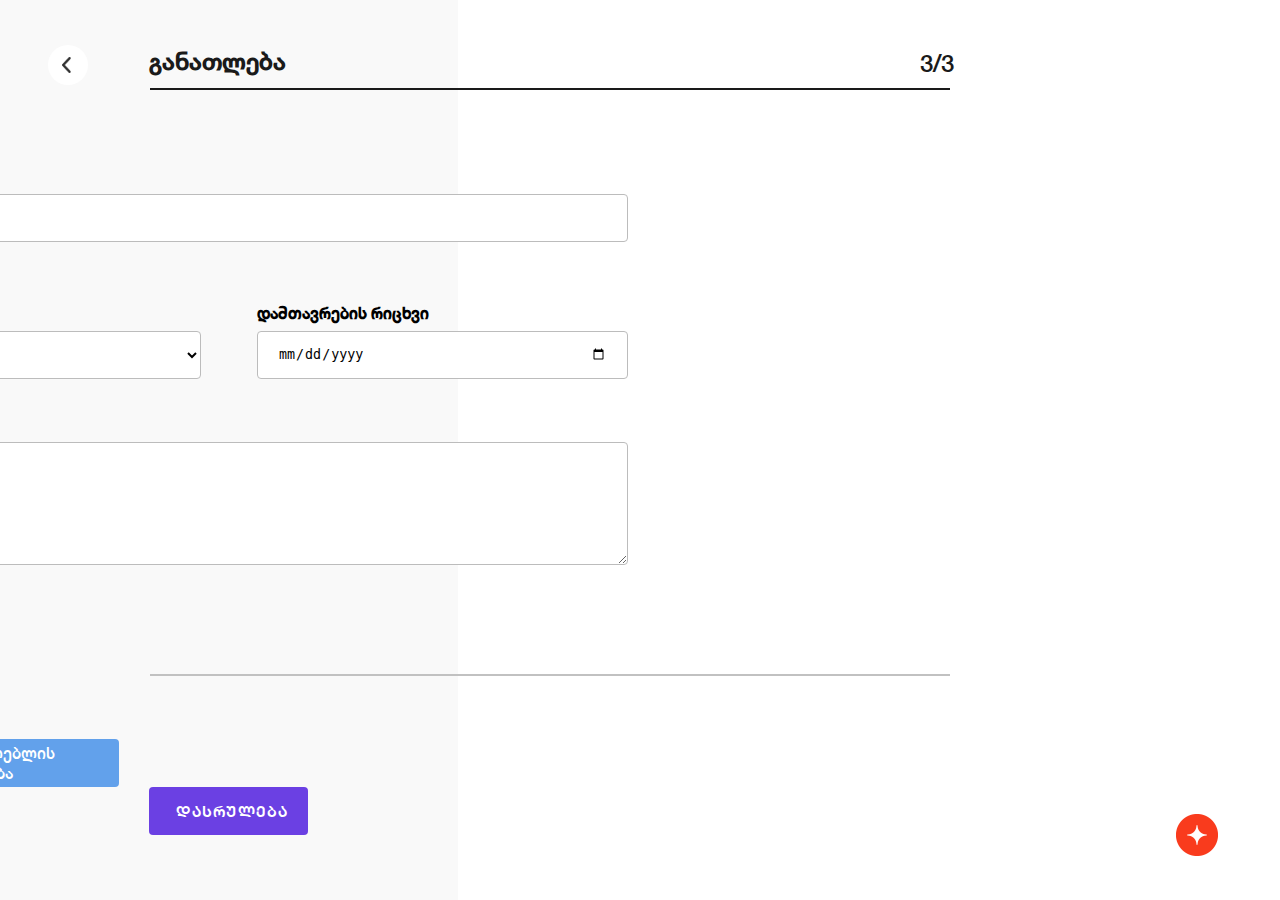
==== Education.html @ 187865a3 "inital commit" ====
<!DOCTYPE html>
<html lang="en">
<head>
    <meta charset="UTF-8">
    <meta http-equiv="X-UA-Compatible" content="IE=edge">
    <meta name="viewport" content="width=device-width, initial-scale=1.0">
    <title>Document</title>
    <link rel="stylesheet" href="Education.css" />
</head>
<body>
    <a href="index.html"><div id="HomeBtn"><img src="./images/backBtn.png"></div></a>
    <div id="ClientRez">
    </div><img id="star" src="/images/star.png" alt="">
    <div id="Hdr1">განათლება</div>
    <div id="Hdr2">3/3</div>
    <div id="line1"></div>
    <div id="Edc">
        <div class="NameN">თანამდებობა</div>
        <input class="LInpt">
        <div class="Vld">მინიმუმ 2 სიმბოლო</div>
    </div>
    <div id="Degree">
        <div class="NameN">ხარისხი</div>
        <select id="Selector">
            <option>Please select</option> 

        </select>
    </div>
    <div></div>
    <div id="EndD">
        <div class="NameN">დამთავრების რიცხვი</div>
        <input class="DateInp" type="date">
    </div>
    <div id="Descr">
        <div class="NameN">აღწერა</div>
        <textarea id="DescrText"></textarea>
    </div>
    <div id="line2"></div>
    <button id="MoreBtn">სხვა სასწავლებლის დამატება</button>
    <a href="/Experience.html"><button id="BackBtn">ᲣᲙᲐᲜ</button></a>
    <a href=""><button id="NextBtn">ᲓᲐᲡᲠᲣᲚᲔᲑᲐ</button></a>

    <script>
        const api="https://resume.redberryinternship.ge/api/degrees";
       async function getapi(url) {
// Storing response
const response = await fetch(url);

// Storing data in form of JSON
var data = await response.json();

for(let i in data){
    document.getElementById('Selector').innerHTML+=`<option value="${data[i].title}">${data[i].title}</option>`
}

}
// Calling that async function
getapi(api);
    </script>
</body>
</html>
---- Education.css ----
body{
    background: #F9F9F9;
}
@font-face {
    font-family: 'Helvetica Neue';
    src: url(fonts/HelveticaNeue-Medium-11.ttf);
}
  input {
    padding: 12px 20px;
    box-sizing: border-box;
  }
  select {
    padding: 12px 20px;
    box-sizing: border-box;
  }
  option{
    display: flex;
    flex-direction: row;
    align-items: center;
    padding: 10px 10px 10px 16px;
    gap: 10px;

    width: 370px;
    height: 4001px;
    
    font-family: 'Helvetica Neue';
    font-style: normal;
    font-weight: 400;
    font-size: 16px;
    line-height: 21px;
    /* identical to box height, or 131% */

    display: flex;
    align-items: center;

/* off black */

color: #1A1A1A;

    background: #FFFFFF;
  }
  textarea{
    padding: 12px 20px;
  box-sizing: border-box;
  font-style: normal;
font-weight: 400;
font-size: 16px;
line-height: 21px;
  }
#line1{
    position: absolute;
width: 798px;
height: 0px;
left: 150px;
top: 88px;

/* off black */

border: 1px solid #1A1A1A;
}
#Hdr1{
    position: absolute;
    width: 200px;
    height: 29px;
    left: 149px;
    top: 47px;

    font-family: 'Helvetica Neue';
    font-style: normal;
    font-weight: 700;
    font-size: 24px;
    line-height: 29px;

    /* off black */

    color: #1A1A1A;
}
#Hdr2{
    position: absolute;
width: 29px;
height: 24px;
left: 920px;
top: 49px;

    font-family: 'Helvetica Neue';
    font-style: normal;
    font-weight: 400;
    font-size: 24px;
    line-height: 29px;
/* identical to box height */

/* off black */

color: #1A1A1A;
}
#HomeBtn{
    position: absolute;
width: 40px;
height: 40px;
left: 48px;
top: 45px;
border-radius: 20px;

background: #FFFFFF;
}
#HomeBtn img{
    position: absolute;
    height: 16px;
    width: 9.17px;
    left: 14px;
    top:12px
}
#Edc{
    display: flex;
    flex-direction: column;
    align-items: flex-start;
    padding: 8px 24px;
    gap: 8px;

    position: absolute;
    width: 846px;
    height: 125px;
    left: calc(50% - 846px/2 - 411px);
    top: 157px;
}
.LInpt{
    box-sizing: border-box;

width: 798px;
height: 48px;

background: #FFFFFF;
border: 1px solid #BCBCBC;
border-radius: 4px;

font-style: normal;
font-weight: 400;
font-size: 16px;

}
.NameN{
   
    font-family: 'Helvetica Neue';
    font-style: normal;
    font-weight: 1000;
    font-size: 16px;
    line-height: 21px;
   

    color: #000000;
}
.Vld{
    font-style: normal;
    font-weight: 300;
    font-size: 14px;
    line-height: 21px;
}
#Degree{
    display: flex;
    flex-direction: column;
    align-items: flex-start;
    padding: 8px 24px;
    gap: 8px;
    
    position: absolute;
    width: 419px;
    height: 125px;
    left: calc(50% - 419px/2 - 624.5px);
    top: 294px;
}
#EndD{
    display: flex;
    flex-direction: column;
    align-items: flex-start;
    padding: 8px 24px;
    gap: 8px;
    
    position: absolute;
    width: 419px;
    height: 93px;
    left: calc(50% - 419px/2 - 197.5px);
    top: 294px;
    float:none;
    
}
.DateInp{
    width: 371px;
    height: 48px;

    background: #FFFFFF;
    border: 1px solid #BCBCBC;
    border-radius: 4px;
}
#Descr{
    display: flex;
    flex-direction: column;
    align-items: flex-start;
    padding: 8px 24px;
    gap: 8px;

    position: absolute;
    width: 846px;
    height: 224px;
    left: calc(50% - 846px/2 - 411px);
    top: 405px;

}
#DescrText{
    width: 798px;
    height: 123px;

    background: #FFFFFF;
    border: 1px solid #BCBCBC;
    border-radius: 4px;
}
#line2{
    position: absolute;
    width: 798px;
    height: 0px;
    left: 150px;
    top: 674px;
    
    border: 1px solid #C1C1C1;
}
#MoreBtn{
    display: flex;
    flex-direction: row;
    align-items: center;
    padding: 18px 60px;
    gap: 20px;

    position: absolute;
    width: 289px;
    height: 48px;
    left: calc(50% - 289px/2 - 665.5px);
    top: 719px;

    background: #62A1EB;
    border-radius: 4px;
    border-style:none;
    
    font-family: 'Helvetica Neue';
    font-style: normal;
    font-weight: 500;
    font-size: 16px;
    line-height: 20px;
    /* identical to box height */
    margin-top: 20px;

color: #FFFFFF;
cursor: pointer;
}
#NextBtn{
    font-family: 'Helvetica Neue';
font-style: normal;
font-weight: 500;
font-size: 16px;
line-height: 20px;
/* identical to box height */

letter-spacing: 0.08em;

color: #FFFFFF;

    display: flex;
flex-direction: row;
justify-content: space-between;
align-items: center;
padding: 18px 60px;
gap: 20px;

position: absolute;
width: 151px;
height: 48px;
right: 972px;
bottom: 65px;

background: #6B40E3;
border-radius: 4px;
border-style:none;
justify-content: center;
cursor: pointer;

}
#BackBtn{
    
    font-family: 'Helvetica Neue';
    font-style: normal;
    font-weight: 500;
    font-size: 16px;
    line-height: 20px;
    /* identical to box height */
    
    letter-spacing: 0.08em;
    
    color: #FFFFFF;

    display: flex;
    flex-direction: row;
    justify-content: space-between;
    align-items: center;
    padding: 18px 60px;
    gap: 20px;
    
    position: absolute;
    width: 113px;
    height: 48px;
    left: 149px;
    bottom: 65px;
    
    background: #6B40E3;
    border-radius: 4px;
    border-style:none;
    justify-content: center;
    cursor: pointer;

}
#star{
    position: absolute;
    width: 42px;
    height: 42px;
    left: 1176px;
    bottom: 44px;
}
#ClientRez{
    position: absolute;
    width: 822px;
    height: 100%;
    right: 0px;
    top: 0px;
    
    background: #FFFFFF;
    
}
#Selector{
    width: 371px;
    height: 48px;

    background: #FFFFFF;
    border: 1px solid #BCBCBC;
    border-radius: 4px;
}
option:first-child{
	display: none;
}
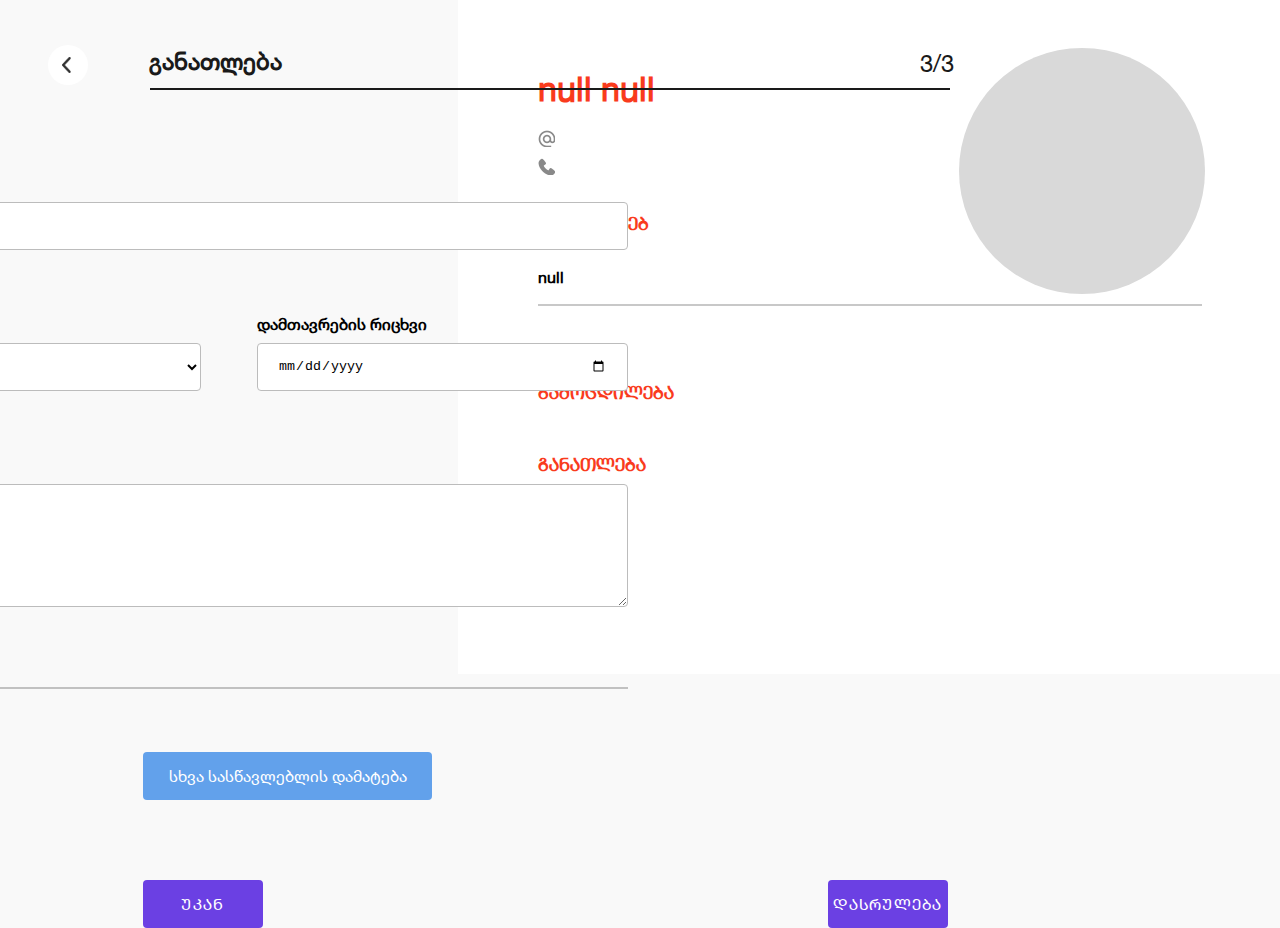
==== commit f1bd6677: "Finished Saving Data from js files" ====
--- a/Education.html
+++ b/Education.html
@@ -6,41 +6,96 @@
     <meta name="viewport" content="width=device-width, initial-scale=1.0">
     <title>Document</title>
     <link rel="stylesheet" href="Education.css" />
+    
 </head>
 <body>
     <a href="index.html"><div id="HomeBtn"><img src="./images/backBtn.png"></div></a>
     <div id="ClientRez">
-    </div><img id="star" src="/images/star.png" alt="">
+       
+        <div id="ClientName">asda</div>
+        <div id="ClientPhoto">
+            
+        </div>
+        <div id="At_img">
+            <img  src="images/at.png">
+        </div>
+        <div id="ClientEmail"></div>
+
+        <div id="Phone_img">
+        <img src="images/phone.png">
+        </div>
+        <div id="ClientPhone">
+            
+        </div>
+        <div id="ClientAbt">
+            ᲩᲔᲛ ᲨᲔᲡᲐᲮᲔᲑ
+        </div>
+        <div id="ClientAbout">
+        </div>
+        <div id="Exp_Edc">
+            <div class=ClientExpDivs>
+                <div class="ClientExp">ᲒᲐᲛᲝᲪᲓᲘᲚᲔᲑᲐ</div>
+                <div class="ClientPosition"></div>
+                <div class="ClientDates"></div>
+                <div class="ClientDescr"></div>
+                
+            </div>
+            <script src="LoadData.js"></script>
+            <div class="ClientEdcDiv">
+                <div class="ClientExp">ᲒᲐᲜᲐᲗᲚᲔᲑᲐ</div>
+                <div class="ClientSchool"></div>
+                <div class="ClientEDate"></div>
+                <div class="ClientEDescr"></div>
+            </div>
+       
+       
+        </div>
+        
+    </div>
+        
     <div id="Hdr1">განათლება</div>
     <div id="Hdr2">3/3</div>
     <div id="line1"></div>
-    <div id="Edc">
-        <div class="NameN">თანამდებობა</div>
-        <input class="LInpt">
-        <div class="Vld">მინიმუმ 2 სიმბოლო</div>
+
+    <div id="mainDiv">
+    <div class="Edc">
+        <div class="NameN">სასწავლებელი</div>
+        <input onkeyup="UpdSchool(0)" class="LInpt1">
+        <div  class="Vld">მინიმუმ 2 სიმბოლო</div>
     </div>
-    <div id="Degree">
-        <div class="NameN">ხარისხი</div>
-        <select id="Selector">
+    <div class="Degree_EndD">
+    <div class="Degree">
+        <div  class="NameN">ხარისხი</div>
+        <select onchange="UpdSchool1(0)" class="Selector">
             <option>Please select</option> 
 
         </select>
+        </div>
+        <div class="EndD">
+            <div class="NameN">დამთავრების რიცხვი</div>
+            <input class="DateInp" onchange="UpdDate(0)" type="date">
+        </div>
     </div>
-    <div></div>
-    <div id="EndD">
-        <div class="NameN">დამთავრების რიცხვი</div>
-        <input class="DateInp" type="date">
+    <div class="Descr">
+        <div class="NameN">აღწერა</div>
+        <textarea onkeyup="UpdDescr(0)" class="DescrText"></textarea>
     </div>
-    <div id="Descr">
-        <div class="NameN">აღწერა</div>
-        <textarea id="DescrText"></textarea>
+    <div class="line2"></div>
+
     </div>
-    <div id="line2"></div>
-    <button id="MoreBtn">სხვა სასწავლებლის დამატება</button>
-    <a href="/Experience.html"><button id="BackBtn">ᲣᲙᲐᲜ</button></a>
-    <a href=""><button id="NextBtn">ᲓᲐᲡᲠᲣᲚᲔᲑᲐ</button></a>
+
+            <div>
+
+                <div class="BtnsDiv">
+    
+                    <button  onclick="More();ragac()" id="MoreBtn">სხვა სასწავლებლის დამატება</button>
+                    <a href="/Experience.html"><button id="BackBtn">ᲣᲙᲐᲜ</button></a>
+                    <a href=""><button id="NextBtn">ᲓᲐᲡᲠᲣᲚᲔᲑᲐ</button></a>
+                </div>
+            </div>
 
     <script>
+        function ragac(){
         const api="https://resume.redberryinternship.ge/api/degrees";
        async function getapi(url) {
 // Storing response
@@ -49,13 +104,35 @@
 // Storing data in form of JSON
 var data = await response.json();
 
-for(let i in data){
-    document.getElementById('Selector').innerHTML+=`<option value="${data[i].title}">${data[i].title}</option>`
+
+
+    for(let i in data){
+
+    for(let j=0;j<document.getElementsByClassName('Selector').length;j++ ){
+        document.getElementsByClassName('Selector')[j].innerHTML+=`<option value="${data[i].title}">${data[i].title}</option>`}
+
+        if(localStorage.getItem('DegT')){   
+        savedDeg=JSON.parse(localStorage.getItem('DegT'))
+        for(let j=0;j<savedDeg.length;j++){
+            const a=document.getElementsByClassName('LInpt1')[j].value;
+            
+
+            document.getElementsByClassName('ClientSchool')[j].innerHTML=a+', '+savedDeg[j];
+        document.getElementsByClassName('Selector')[j].value=savedDeg[j];
+        
+    }
+    }
 }
 
 }
 // Calling that async function
-getapi(api);
+getapi(api);}
+ragac();
+    </script>
+    <script src="Education.js"></script>
+    <script> document.getElementById('Exp_Edc').innerHTML+=`<img id="star" src="/images/star.png" alt="">`
+    document.getElementById('ClientRez').style.height=500+document.getElementById('Exp_Edc').offsetHeight+'px';
+    // console.log(document.getElementById('Exp_Edc').offsetHeight)
     </script>
 </body>
 </html>--- a/Education.css
+++ b/Education.css
@@ -3,15 +3,20 @@
 }
 @font-face {
     font-family: 'Helvetica Neue';
-    src: url(fonts/HelveticaNeue-Medium-11.ttf);
+    src: url(fonts/HelveticaNeue-01.ttf);
 }
   input {
     padding: 12px 20px;
     box-sizing: border-box;
   }
   select {
+    
     padding: 12px 20px;
     box-sizing: border-box;
+    
+  }
+  a{
+    text-decoration: none;
   }
   option{
     display: flex;
@@ -47,6 +52,14 @@
 font-size: 16px;
 line-height: 21px;
   }
+  #mainDiv{
+    display: grid;
+    grid-template-columns: auto;
+    position: relative;
+    left: calc(50% - 846px/2 - 411px);
+    top: 157px;
+    width: 80%;
+   }
 #line1{
     position: absolute;
 width: 798px;
@@ -57,6 +70,15 @@
 /* off black */
 
 border: 1px solid #1A1A1A;
+}
+.ClientPosition, .ClientSchool{
+    font-family: 'Helvetica Neue';
+    font-style: normal;
+    font-weight: 600;
+    font-size: 16px;
+    line-height: 20px;
+    color: #1A1A1A;
+    margin-top: 15px;
 }
 #Hdr1{
     position: absolute;
@@ -110,20 +132,20 @@
     left: 14px;
     top:12px
 }
-#Edc{
+.Edc{
     display: flex;
     flex-direction: column;
     align-items: flex-start;
     padding: 8px 24px;
     gap: 8px;
 
-    position: absolute;
+    /* position: relative; */
     width: 846px;
     height: 125px;
-    left: calc(50% - 846px/2 - 411px);
+    /* left: 0px; */
     top: 157px;
 }
-.LInpt{
+.LInpt1{
     box-sizing: border-box;
 
 width: 798px;
@@ -155,32 +177,32 @@
     font-size: 14px;
     line-height: 21px;
 }
-#Degree{
+.Degree{
     display: flex;
     flex-direction: column;
     align-items: flex-start;
     padding: 8px 24px;
     gap: 8px;
     
-    position: absolute;
-    width: 419px;
+    width: 379px;
     height: 125px;
-    left: calc(50% - 419px/2 - 624.5px);
+    left: 0px;
     top: 294px;
 }
-#EndD{
+.Degree_EndD{
+    display: flex;
+}
+.EndD{
     display: flex;
     flex-direction: column;
     align-items: flex-start;
     padding: 8px 24px;
     gap: 8px;
     
-    position: absolute;
     width: 419px;
     height: 93px;
     left: calc(50% - 419px/2 - 197.5px);
     top: 294px;
-    float:none;
     
 }
 .DateInp{
@@ -191,21 +213,20 @@
     border: 1px solid #BCBCBC;
     border-radius: 4px;
 }
-#Descr{
+.Descr{
     display: flex;
     flex-direction: column;
     align-items: flex-start;
     padding: 8px 24px;
     gap: 8px;
 
-    position: absolute;
     width: 846px;
     height: 224px;
     left: calc(50% - 846px/2 - 411px);
     top: 405px;
 
 }
-#DescrText{
+.DescrText{
     width: 798px;
     height: 123px;
 
@@ -213,42 +234,45 @@
     border: 1px solid #BCBCBC;
     border-radius: 4px;
 }
-#line2{
-    position: absolute;
+.line2{
+    position:relative;
     width: 798px;
     height: 0px;
-    left: 150px;
-    top: 674px;
-    
+    left: 22px;
+    margin: 0;
     border: 1px solid #C1C1C1;
 }
+.BtnsDiv{
+    width: 50%;
+}
 #MoreBtn{
     display: flex;
     flex-direction: row;
+    justify-content:center;
     align-items: center;
-    padding: 18px 60px;
+    /* padding: 18px 60px; */
     gap: 20px;
-
-    position: absolute;
+    
+    position: relative;
     width: 289px;
     height: 48px;
-    left: calc(50% - 289px/2 - 665.5px);
-    top: 719px;
-
+    left: 135px;
+    top: 200px;
+    
     background: #62A1EB;
     border-radius: 4px;
-    border-style:none;
-    
-    font-family: 'Helvetica Neue';
-    font-style: normal;
-    font-weight: 500;
-    font-size: 16px;
-    line-height: 20px;
-    /* identical to box height */
-    margin-top: 20px;
+    border-style:none ;
+    font-family: 'Helvetica Neue';
+font-style: normal;
+font-weight: 500;
+font-size: 16px;
+line-height: 20px;
+/* identical to box height */
+margin-top: 20px;
 
 color: #FFFFFF;
 cursor: pointer;
+margin-right: 0;
 }
 #NextBtn{
     font-family: 'Helvetica Neue';
@@ -272,8 +296,12 @@
 position: absolute;
 width: 151px;
 height: 48px;
-right: 972px;
-bottom: 65px;
+left:820px;
+
+ position:relative;
+    width: 113px;
+    height: 48px;
+    top: 232px;
 
 background: #6B40E3;
 border-radius: 4px;
@@ -284,6 +312,14 @@
 }
 #BackBtn{
     
+    
+    letter-spacing: 0.08em;
+    
+    color: #FFFFFF;
+    
+    
+
+    margin: 0;
     font-family: 'Helvetica Neue';
     font-style: normal;
     font-weight: 500;
@@ -297,17 +333,16 @@
 
     display: flex;
     flex-direction: row;
-    justify-content: space-between;
     align-items: center;
     padding: 18px 60px;
     gap: 20px;
-    
-    position: absolute;
+
+    position:relative;
     width: 113px;
     height: 48px;
-    left: 149px;
-    bottom: 65px;
-    
+    left: 135px;
+    top: 280px;
+
     background: #6B40E3;
     border-radius: 4px;
     border-style:none;
@@ -316,23 +351,27 @@
 
 }
 #star{
-    position: absolute;
+    position: relative;
     width: 42px;
     height: 42px;
-    left: 1176px;
-    bottom: 44px;
+   
+    top:100%;
 }
 #ClientRez{
+    
+    
     position: absolute;
     width: 822px;
-    height: 100%;
+    
+    height:100%;
     right: 0px;
     top: 0px;
-    
     background: #FFFFFF;
-    
-}
-#Selector{
+ 
+    
+    
+}
+.Selector{
     width: 371px;
     height: 48px;
 
@@ -342,4 +381,201 @@
 }
 option:first-child{
 	display: none;
+}
+#ClientName{
+    position: absolute;
+width: 400px;
+height: 42px;
+left: 80px;
+top: 68px;
+
+font-family: 'Helvetica Neue';
+font-style: normal;
+font-weight: 700;
+font-size: 34px;
+line-height: 42px;
+/* identical to box height */
+
+
+color: #F93B1D;
+}
+#ClientPhoto{
+    position: absolute;
+width: 246px;
+height: 246px;
+left: 501px;
+top: 48px;
+
+background: url(.jpg), #D9D9D9;
+border-radius: 133px;
+background-size: cover;
+}
+#ClientEmail{
+    position: absolute;
+width: 179px;
+height: 21px;
+left: 111px;
+top: 130px;
+
+font-family: 'Helvetica Neue';
+font-style: normal;
+font-weight: 400;
+font-size: 18px;
+line-height: 21px;
+
+/* off black */
+
+color: #1A1A1A;
+}
+#ClientPhone{
+    position: absolute;
+width: 151px;
+height: 21px;
+left: 111px;
+top: 158px;
+
+font-family: 'Helvetica Neue';
+font-style: normal;
+font-weight: 400;
+font-size: 18px;
+line-height: 21px;
+
+/* off black */
+
+color: #1A1A1A;
+}
+#ClientAbt{
+    position: absolute;
+width: 118px;
+height: 22px;
+left: 80px;
+top: 213px;
+
+font-family: 'Helvetica Neue';
+font-style: normal;
+font-weight: 700;
+font-size: 18px;
+line-height: 22px;
+/* identical to box height */
+
+
+color: #F93B1D;
+}
+#ClientAbout{
+    position: absolute;
+width: 432px;
+height: 72px;
+left: 80px;
+top: 250px;
+
+font-family: 'Helvetica Neue';
+font-style: normal;
+font-weight: 400;
+font-size: 16px;
+line-height: 22px;
+/* or 138% */
+
+text-transform: lowercase;
+
+color: #000000;
+}
+#ClientAbout p{
+    word-wrap: break-word;
+    font-family: 'Helvetica Neue';
+    font-style: normal;
+    font-weight: 600;
+    font-size: 16px;
+    color: #000000;
+}
+#Cline{
+    opacity: 1;
+    position: absolute;
+width: 662px;
+height: 0px;
+border: 1px solid #C8C8C8;
+}
+#At_img{
+    position: absolute;
+    left: 80px;
+    top:130px;
+}
+#At_img img{
+    height: 16.666664123535156px;
+width: 16.666664123535156px;
+left: 1.66668701171875px;
+top: 1.666748046875px;
+border-radius: 0px;
+
+}
+#Phone_img{
+ position: absolute;
+ top: 158px;
+ left:80px;
+}
+#Phone_img img{
+    height: 16.641902923583984px;
+width: 16.63849449157715px;
+left: 1.55352783203125px;
+top: 1.8046875px;
+border-radius: 0px;
+
+}
+.ClientExp{
+    font-family: 'Helvetica Neue';
+    font-style: normal;
+    font-weight: 700;
+    font-size: 18px;
+    line-height: 22px;
+    /* identical to box height */
+
+    
+    color: #F93B1D;
+}
+.ClientDates, .ClientEDate{
+    font-family: 'Helvetica Neue';
+font-style: italic;
+font-weight: 400;
+font-size: 16px;
+line-height: 19px;
+margin-top: 7px;
+color: #919191;
+}
+.ClientDescr, .ClientEDescr{
+    font-family: 'Helvetica Neue';
+font-style: normal;
+font-weight: 500;
+font-size: 16px;
+line-height: 22px;
+margin-top: 30px;
+/* or 138% */
+
+text-transform: capitalize;
+word-break:break-all;
+color: #000000;
+margin-top: 16px;
+}
+.Cline2{
+    opacity: 1;
+    position: absolute;
+    width: 662px;
+    height: 0px;
+    border: 1px solid #C8C8C8;
+   
+    
+}
+.ClientExpDivs{
+    display: grid;
+    margin-top: 22px;
+    margin-bottom: 12px;
+   
+}
+#Exp_Edc{
+    display: grid;
+ grid-template-columns: auto;
+ position: relative;
+
+ top:360px;
+ left: 80px;
+ width:658px;
+ margin:0%;
 }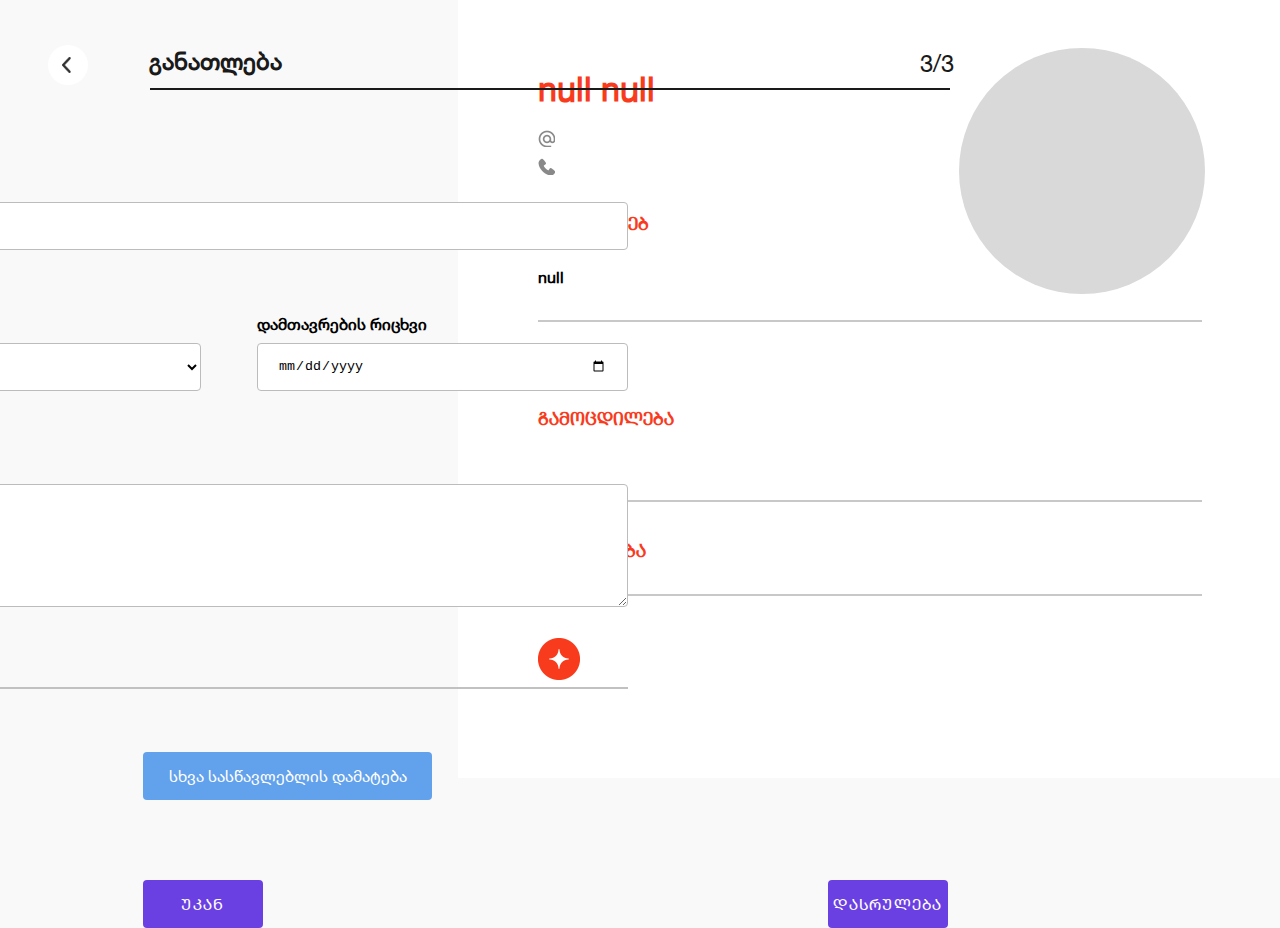
==== commit 91fd8c67: "+Validations +data bugfixes +styling" ====
--- a/Education.html
+++ b/Education.html
@@ -38,6 +38,7 @@
                 <div class="ClientPosition"></div>
                 <div class="ClientDates"></div>
                 <div class="ClientDescr"></div>
+                <div class="line3"></div>
                 
             </div>
             <script src="LoadData.js"></script>
@@ -46,6 +47,7 @@
                 <div class="ClientSchool"></div>
                 <div class="ClientEDate"></div>
                 <div class="ClientEDescr"></div>
+                <div class="line3"></div>
             </div>
        
        
@@ -60,25 +62,28 @@
     <div id="mainDiv">
     <div class="Edc">
         <div class="NameN">სასწავლებელი</div>
-        <input onkeyup="UpdSchool(0)" class="LInpt1">
+            <div class="NameGrd">
+            <input onkeyup="UpdSchool(0);EdcVal(0)" class="LInpt1">
+            <img class="ErrImg1" src="images/Vector.png">
+            </div>
         <div  class="Vld">მინიმუმ 2 სიმბოლო</div>
     </div>
     <div class="Degree_EndD">
     <div class="Degree">
         <div  class="NameN">ხარისხი</div>
-        <select onchange="UpdSchool1(0)" class="Selector">
-            <option>Please select</option> 
+        <select aria-placeholder="აირჩიეთ ხარისხი" onchange="UpdSchool1(0);SelVal(0)" class="Selector">
+            <option>აირჩიეთ ხარისხი</option> 
 
         </select>
         </div>
         <div class="EndD">
             <div class="NameN">დამთავრების რიცხვი</div>
-            <input class="DateInp" onchange="UpdDate(0)" type="date">
+            <input class="DateInp" onchange="UpdDate(0);DateVal(0)" type="date">
         </div>
     </div>
     <div class="Descr">
         <div class="NameN">აღწერა</div>
-        <textarea onkeyup="UpdDescr(0)" class="DescrText"></textarea>
+        <textarea onkeyup="UpdDescr(0);DescrVal(0)" class="DescrText"></textarea>
     </div>
     <div class="line2"></div>
 
@@ -90,7 +95,7 @@
     
                     <button  onclick="More();ragac()" id="MoreBtn">სხვა სასწავლებლის დამატება</button>
                     <a href="/Experience.html"><button id="BackBtn">ᲣᲙᲐᲜ</button></a>
-                    <a href=""><button id="NextBtn">ᲓᲐᲡᲠᲣᲚᲔᲑᲐ</button></a>
+                    <button onclick="SelVal(0)" id="NextBtn">ᲓᲐᲡᲠᲣᲚᲔᲑᲐ</button>
                 </div>
             </div>
 
@@ -130,6 +135,7 @@
 ragac();
     </script>
     <script src="Education.js"></script>
+    <script src="EducationVal.js"></script>
     <script> document.getElementById('Exp_Edc').innerHTML+=`<img id="star" src="/images/star.png" alt="">`
     document.getElementById('ClientRez').style.height=500+document.getElementById('Exp_Edc').offsetHeight+'px';
     // console.log(document.getElementById('Exp_Edc').offsetHeight)
--- a/Education.css
+++ b/Education.css
@@ -526,10 +526,17 @@
     font-weight: 700;
     font-size: 18px;
     line-height: 22px;
+    margin-top: 26px;
     /* identical to box height */
 
     
     color: #F93B1D;
+}
+.line3{
+    width: 662px;
+    height: 0px;
+    border: 1px solid #C8C8C8;
+    margin-top: 32px;
 }
 .ClientDates, .ClientEDate{
     font-family: 'Helvetica Neue';
@@ -554,7 +561,7 @@
 color: #000000;
 margin-top: 16px;
 }
-.Cline2{
+/* .Cline2{
     opacity: 1;
     position: absolute;
     width: 662px;
@@ -562,7 +569,7 @@
     border: 1px solid #C8C8C8;
    
     
-}
+} */
 .ClientExpDivs{
     display: grid;
     margin-top: 22px;
@@ -578,4 +585,13 @@
  left: 80px;
  width:658px;
  margin:0%;
+}
+.NameGrd{
+    display: grid;
+    grid-template-columns: auto auto;
+    align-items: center;
+}
+.ErrImg1{
+    margin-left: 10px;
+    visibility: hidden;
 }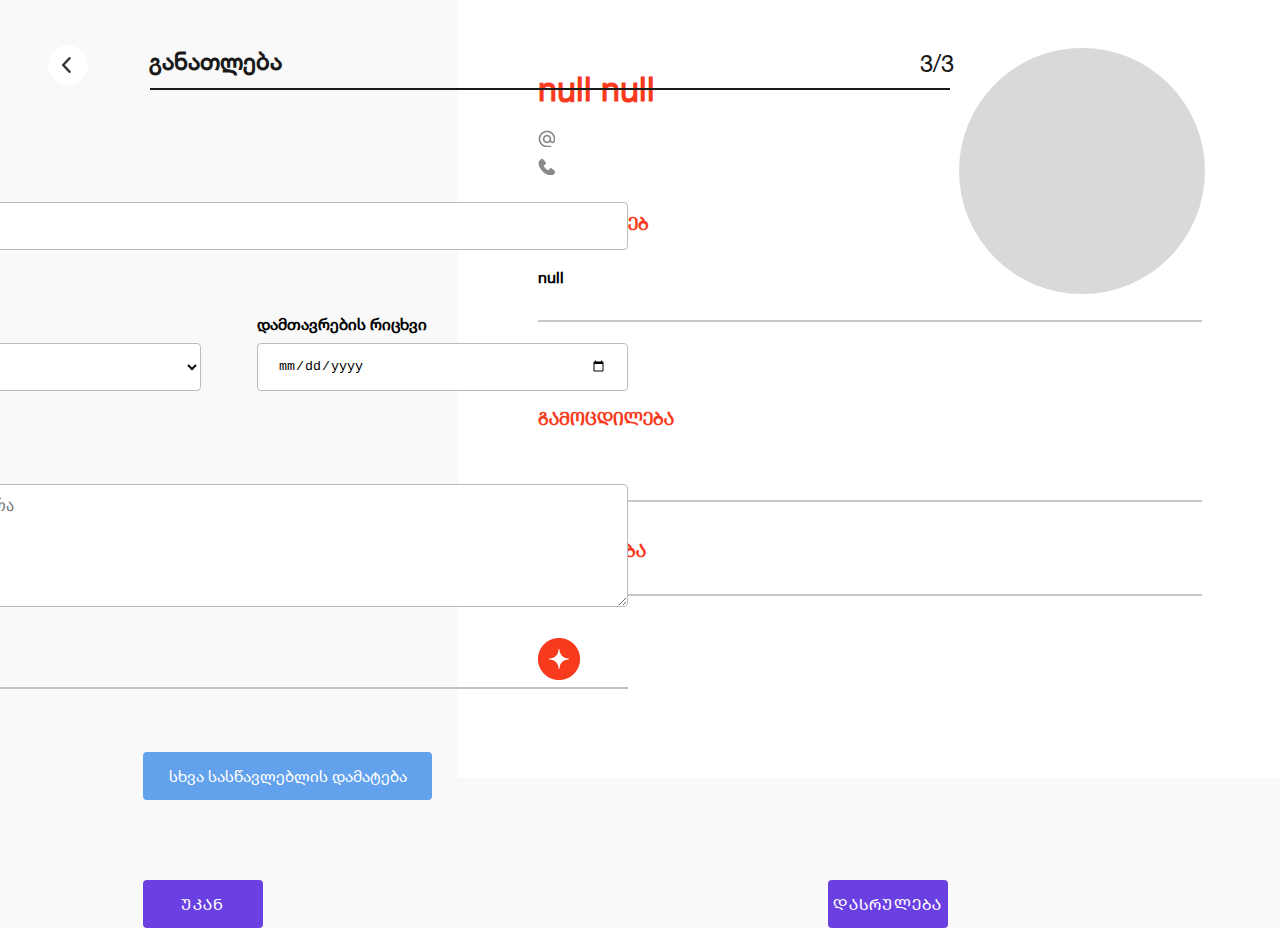
==== commit 84267d56: "+bugfixes +finalpage -POST needs fixing" ====
--- a/Education.html
+++ b/Education.html
@@ -31,6 +31,7 @@
             ᲩᲔᲛ ᲨᲔᲡᲐᲮᲔᲑ
         </div>
         <div id="ClientAbout">
+            
         </div>
         <div id="Exp_Edc">
             <div class=ClientExpDivs>
@@ -61,29 +62,29 @@
 
     <div id="mainDiv">
     <div class="Edc">
-        <div class="NameN">სასწავლებელი</div>
+        <div class="NameN1">სასწავლებელი</div>
             <div class="NameGrd">
-            <input onkeyup="UpdSchool(0);EdcVal(0)" class="LInpt1">
+            <input placeholder="სასწავლებელი" onkeyup="UpdSchool(0);EdcVal(0)" class="LInpt1">
             <img class="ErrImg1" src="images/Vector.png">
             </div>
         <div  class="Vld">მინიმუმ 2 სიმბოლო</div>
     </div>
     <div class="Degree_EndD">
     <div class="Degree">
-        <div  class="NameN">ხარისხი</div>
-        <select aria-placeholder="აირჩიეთ ხარისხი" onchange="UpdSchool1(0);SelVal(0)" class="Selector">
+        <div class="NameN2">ხარისხი</div>
+        <select  onchange="UpdSchool1(0);SelVal(0)" class="Selector">
             <option>აირჩიეთ ხარისხი</option> 
 
         </select>
         </div>
         <div class="EndD">
-            <div class="NameN">დამთავრების რიცხვი</div>
+            <div class="NameN3">დამთავრების რიცხვი</div>
             <input class="DateInp" onchange="UpdDate(0);DateVal(0)" type="date">
         </div>
     </div>
     <div class="Descr">
-        <div class="NameN">აღწერა</div>
-        <textarea onkeyup="UpdDescr(0);DescrVal(0)" class="DescrText"></textarea>
+        <div class="NameN4">აღწერა</div>
+        <textarea placeholder="განათლების აღწერა" onkeyup="UpdDescr(0);DescrVal(0)" class="DescrText"></textarea>
     </div>
     <div class="line2"></div>
 
@@ -95,7 +96,7 @@
     
                     <button  onclick="More();ragac()" id="MoreBtn">სხვა სასწავლებლის დამატება</button>
                     <a href="/Experience.html"><button id="BackBtn">ᲣᲙᲐᲜ</button></a>
-                    <button onclick="SelVal(0)" id="NextBtn">ᲓᲐᲡᲠᲣᲚᲔᲑᲐ</button>
+                    <button onclick="ValAll()" id="NextBtn">ᲓᲐᲡᲠᲣᲚᲔᲑᲐ</button>
                 </div>
             </div>
 
@@ -118,7 +119,7 @@
 
         if(localStorage.getItem('DegT')){   
         savedDeg=JSON.parse(localStorage.getItem('DegT'))
-        for(let j=0;j<savedDeg.length;j++){
+        if(savedDeg)for(let j=0;j<savedDeg.length;j++){
             const a=document.getElementsByClassName('LInpt1')[j].value;
             
 
--- a/Education.css
+++ b/Education.css
@@ -122,7 +122,7 @@
 left: 48px;
 top: 45px;
 border-radius: 20px;
-
+cursor: pointer;
 background: #FFFFFF;
 }
 #HomeBtn img{
@@ -160,7 +160,7 @@
 font-size: 16px;
 
 }
-.NameN{
+.NameN1,.NameN2,.NameN3,.NameN4{
    
     font-family: 'Helvetica Neue';
     font-style: normal;
